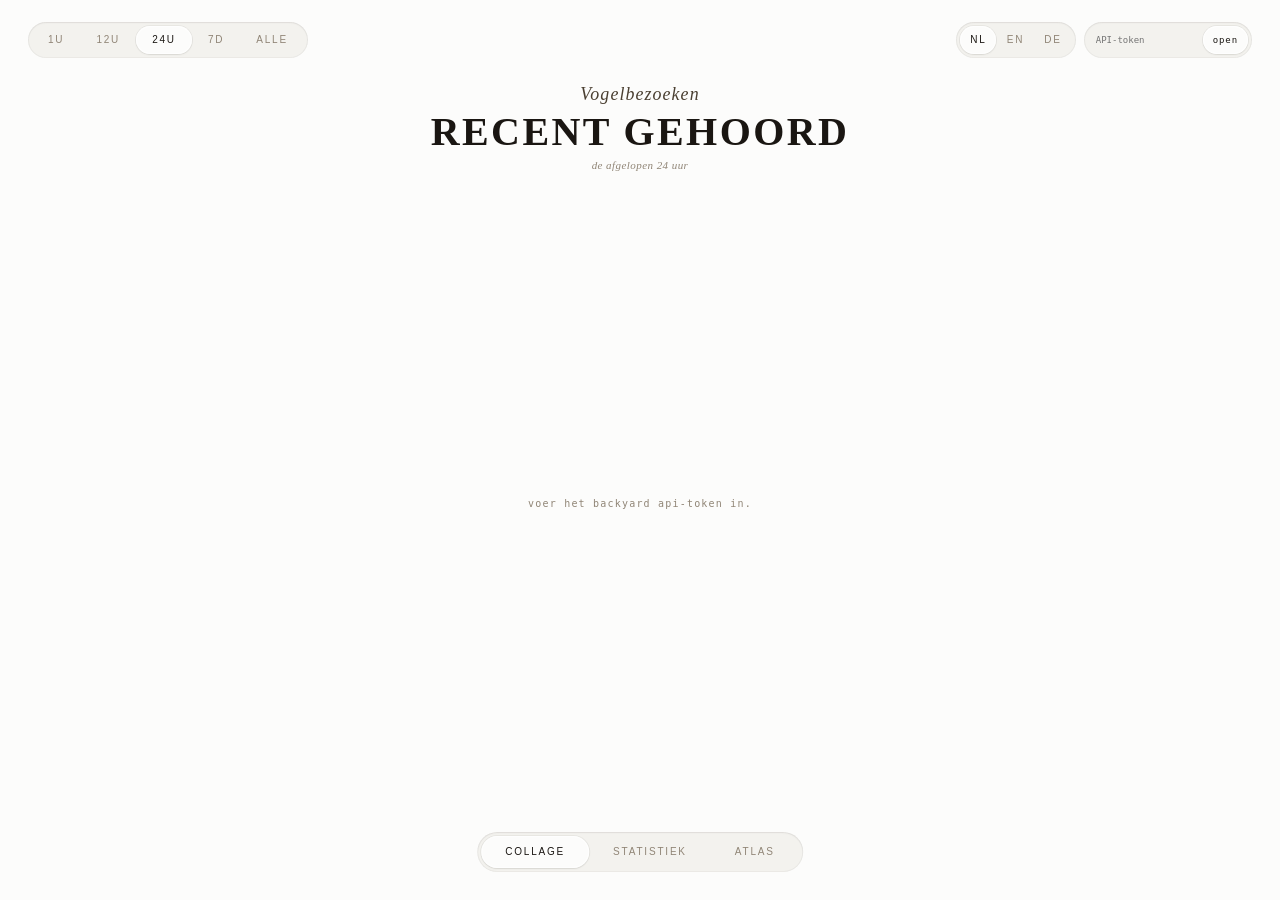
==== app/modules/avian_visitors/static/index.html @ 2c87a550 "Add full catalog search to AvianVisitors atlas" ====
<!doctype html>
<html lang="nl">
<head>
  <meta charset="utf-8"><meta name="viewport" content="width=device-width,initial-scale=1,viewport-fit=cover"><meta name="referrer" content="no-referrer">
  <title>Vogelbezoeken</title><link rel="stylesheet" href="./avian-visitors.css">
</head>
<body>
  <header class="top">
    <div class="window-pick" id="windowPick" role="tablist" aria-label="Periode"><i class="seg-pill" aria-hidden="true"></i><button data-hours="1" type="button">1U</button><button data-hours="12" type="button">12U</button><button data-hours="24" type="button" aria-current="true">24U</button><button data-hours="168" type="button">7D</button><button data-hours="1000000" type="button">ALLE</button></div>
    <div class="top-actions"><div class="locale-pick" id="localePick" role="tablist" aria-label="Taal"><i class="seg-pill" aria-hidden="true"></i><button data-locale="nl" type="button" aria-current="true">NL</button><button data-locale="en" type="button">EN</button><button data-locale="de" type="button">DE</button></div><form id="access" class="access" autocomplete="off"><label class="sr-only" for="token">Backyard API-token</label><input id="token" name="token" type="password" placeholder="API-token" required><button type="submit">open</button></form></div>
  </header>
  <main class="stage">
    <header class="static-head"><p class="pre">Vogelbezoeken</p><h1 id="viewTitle">Recent gehoord</h1><small id="viewSubtitle">de afgelopen 24 uur</small></header>
    <div id="message" class="message" role="status">Voer het Backyard API-token in.</div>
    <div class="views" id="views">
      <section class="view" id="v0" aria-label="Vogelcollage"><div id="collage" class="gcollage"></div></section>
      <section class="view" id="v1" aria-label="Statistieken"><div class="stats-grid"><section class="stats-chart"><div class="chart-pick" id="chartPick" role="tablist" aria-label="Statistiekweergave"><i class="seg-pill" aria-hidden="true"></i><button data-chart="timeline" type="button" aria-current="true">tijdlijn</button><button data-chart="hours" type="button">uren</button></div><div id="statsTimeline" class="stats-timeline"></div><div id="statsHeatmap" class="heatmap" hidden></div></section><aside class="stats-side"><section class="grp"><h3>Waarnemingen</h3><small>gekozen periode en totaal</small><dl id="periodStats"></dl></section><section class="grp"><h3>Meest gehoord</h3><small>soorten in deze periode</small><ol id="topSpecies"></ol></section><section class="grp"><h3>Nieuwste soorten</h3><small>toegevoegd aan de lifelist</small><ol id="newestSpecies"></ol></section></aside><section class="stats-rhythm"><div><h3>Dagritme</h3><small>waarnemingen per uur</small></div><div id="rhythm" class="rh-plot"></div></section></div></section>
      <section class="view" id="v2" aria-label="Vogelatlas"><div class="atlas-controls"><div class="atlas-search"><label class="sr-only" for="atlasSearch">Zoek in de volledige vogelatlas</label><input id="atlasSearch" type="search" placeholder="Zoek Nederlandse of wetenschappelijke naam" autocomplete="off" role="combobox" aria-autocomplete="list" aria-expanded="false" aria-controls="atlasSearchResults"><ul id="atlasSearchResults" role="listbox" hidden></ul></div><div class="atlas-sort" id="atlasSort" role="tablist" aria-label="Sorteer atlas"><i class="seg-pill" aria-hidden="true"></i><button data-sort="life" type="button" aria-current="true">lifelist</button><button data-sort="alpha" type="button">alfabetisch</button><button data-sort="count" type="button">meest gehoord</button></div><p id="atlasCount"></p></div><div id="atlasGrid" class="atlas-grid"></div></section>
    </div>
  </main>
  <nav class="slider" id="viewNav" aria-label="Weergave"><i class="seg-pill" aria-hidden="true"></i><button data-view="0" type="button" aria-current="true">collage</button><button data-view="1" type="button">statistiek</button><button data-view="2" type="button">atlas</button></nav>
  <div id="speciesDetail" class="postcard-modal is-idle" data-state="idle" aria-hidden="true" role="dialog" aria-modal="true" aria-labelledby="detailCommon">
    <button class="postcard-backdrop" type="button" data-detail-close aria-label="Sluit soortdetail"></button>
    <article class="postcard-sheet" role="document">
      <button class="postcard-close" type="button" data-detail-close aria-label="Sluiten">×</button>
      <span class="postcard-drawer-handle" aria-hidden="true"></span>
      <section class="postcard-visual" aria-label="Vogelillustratie">
        <div class="postcard-artwork" id="detailArtwork" data-art-state="loading"><img id="detailImage" alt=""><p id="detailImageFallback">Illustratie niet beschikbaar</p></div>
        <div class="postcard-pose-toggle" id="detailPoseToggle" role="tablist" aria-label="Vogelhouding">
          <button type="button" data-pose="perched" aria-label="Zittend"><svg viewBox="0 0 640 512" fill="currentColor" aria-hidden="true"><path d="M456 0c-48.6 0-88 39.4-88 88l0 29.2L12.5 390.6c-14 10.8-16.6 30.9-5.9 44.9s30.9 16.6 44.9 5.9L126.1 384l133.1 0 46.6 113.1c5 12.3 19.1 18.1 31.3 13.1s18.1-19.1 13.1-31.3L311.1 384l40.9 0c1.1 0 2.1 0 3.2 0l46.6 113.2c5 12.3 19.1 18.1 31.3 13.1s18.1-19.1 13.1-31.3l-42-102C484.9 354.1 544 280 544 192l0-64 0-8 80.5-20.1c8.6-2.1 13.8-10.8 11.6-19.4C629 52 603.4 32 574 32l-50.1 0C507.7 12.5 483.3 0 456 0zm0 64a24 24 0 1 1 0 48 24 24 0 1 1 0-48z"/></svg></button>
          <button type="button" data-pose="flight" aria-label="Vliegend"><svg viewBox="0 0 512 512" fill="currentColor" aria-hidden="true"><path d="M160.8 96.5c14 17 31 30.9 49.5 42.2c25.9 15.8 53.7 25.9 77.7 31.6l0-31.5C265.8 108.5 250 71.5 248.6 28c-.4-11.3-7.5-21.5-18.4-24.4c-7.6-2-15.8-.2-21 5.8c-13.3 15.4-32.7 44.6-48.4 87.2zM320 144l0 30.6s0 0 0 0l0 1.3s0 0 0 0l0 32.1c-60.8-5.1-185-43.8-219.3-157.2C97.4 40 87.9 32 76.6 32c-7.9 0-15.3 3.9-18.8 11C46.8 65.9 32 112.1 32 176c0 116.9 80.1 180.5 118.4 202.8L11.8 416.6C6.7 418 2.6 421.8 .9 426.8s-.8 10.6 2.3 14.8C21.7 466.2 77.3 512 160 512c3.6 0 7.2-1.2 10-3.5L245.6 448l74.4 0c88.4 0 160-71.6 160-160l0-160 29.9-44.9c1.3-2 2.1-4.4 2.1-6.8c0-6.8-5.5-12.3-12.3-12.3L400 64c-44.2 0-80 35.8-80 80zm80-16a16 16 0 1 1 0 32 16 16 0 1 1 0-32z"/></svg></button>
        </div>
      </section>
      <section class="postcard-content">
        <div id="detailLoading" class="postcard-loading" role="status" hidden><span aria-hidden="true"></span><p>Soortinformatie laden…</p></div>
        <div id="detailError" class="postcard-error" role="alert" hidden></div>
        <div id="detailBody" hidden>
          <header class="postcard-identity"><p class="postcard-kicker">Vogelbezoek</p><h2 id="detailCommon">—</h2><p id="detailScientific" class="postcard-scientific"></p><p id="detailTaxonomy" class="postcard-taxonomy"></p><div id="detailBadges" class="postcard-badges"></div></header>
          <section class="postcard-story" id="detailStory" tabindex="0" aria-roledescription="carousel" aria-label="Soortverhaal" hidden>
            <header><h3 id="detailStoryTitle"></h3><span id="detailStoryCounter"></span></header>
            <div class="postcard-story-viewport"><p id="detailStoryText" aria-live="polite"></p></div>
            <footer id="detailStoryNav"><div id="detailStoryDots" class="postcard-story-dots" aria-label="Kies tekst"></div><div class="postcard-story-arrows"><button type="button" data-story-step="-1" aria-label="Vorige tekst">‹</button><button type="button" data-story-step="1" aria-label="Volgende tekst">›</button></div></footer>
          </section>
          <section class="postcard-section postcard-garden"><h3>In mijn tuin</h3><dl id="detailObservations"></dl></section>
          <section class="postcard-audio" id="detailAudioSection" hidden><button id="detailAudio" type="button" aria-pressed="false"><span>▶</span> Beluister deze waarneming</button><p id="detailAudioMeta"></p></section>
          <nav class="postcard-links" id="detailLinks" aria-label="Externe bronnen"></nav>
        </div>
      </section>
    </article>
  </div>
  <script src="./avian-detail.js"></script>
  <script src="./avian-visitors.js"></script>
</body>
</html>
---- app/modules/avian_visitors/static/avian-visitors.css ----
/* Presentation ported from CPVB86/AvianVisitors; see ../PROVENANCE.md. */
@font-face{font-family:Hand;src:url("./fonts/Caveat.ttf") format("truetype");font-weight:400 700;font-display:swap}
:root{color-scheme:light;--paper:#fcfcfb;--paper-2:#f3f2ee;--paper-3:#e8e6df;--ink:#1a1612;--ink-2:#4a3f31;--ink-soft:#908576;--accent:#4a3f31;--hairline:rgba(26,22,18,.14);--pill:#fcfcfb;--recess:inset 0 1px 2px rgba(26,22,18,.06),inset 0 0 0 1px rgba(26,22,18,.04);--raised:inset 0 0 0 1px rgba(255,255,255,.8),0 0 0 1px rgba(26,22,18,.05),0 1px 2px rgba(26,22,18,.07);--edge-lg:inset 0 0 0 1px rgba(255,255,255,.6),0 0 0 1px rgba(26,22,18,.06),0 8px 28px rgba(26,22,18,.06);--ctl-h:36px}
*{box-sizing:border-box}html,body{margin:0;padding:0;height:100%;background:var(--paper);color:var(--ink)}body{font-family:ui-serif,"Iowan Old Style","Apple Garamond",Georgia,serif;-webkit-font-smoothing:antialiased;overflow:hidden}button,input{font:inherit;color:inherit}.sr-only{position:absolute;width:1px;height:1px;padding:0;margin:-1px;overflow:hidden;clip:rect(0,0,0,0);white-space:nowrap;border:0}
.stage{position:fixed;inset:0;overflow:hidden;display:flex;flex-direction:column}.static-head{flex:0 0 auto;padding:84px 32px 22px;text-align:center;position:relative;z-index:5;transform:translateZ(0);transition:padding 440ms cubic-bezier(.22,1,.36,1),background-color 300ms ease,box-shadow 300ms ease}.static-head .pre{margin:0 0 6px;font:italic 400 clamp(13px,1.4vw,18px)/1.22 ui-serif,"Iowan Old Style",Georgia,serif;color:var(--ink-2);letter-spacing:.06em;overflow:hidden;max-height:30px;transition:opacity 260ms ease,max-height 360ms cubic-bezier(.22,1,.36,1),margin 360ms cubic-bezier(.22,1,.36,1),transform 360ms cubic-bezier(.22,1,.36,1)}.static-head h1{margin:0;font:700 clamp(24px,3.2vw,40px)/1 ui-serif,"Iowan Old Style","Bookman Old Style",Georgia,serif;letter-spacing:.06em;text-transform:uppercase;transition:opacity 240ms cubic-bezier(.7,.05,.2,1),font-size 440ms cubic-bezier(.22,1,.36,1),letter-spacing 440ms cubic-bezier(.22,1,.36,1),transform 440ms cubic-bezier(.22,1,.36,1)}.static-head small{display:block;margin-top:7px;color:var(--ink-soft);font:italic 11px/1.2 ui-serif,Georgia,serif;letter-spacing:.04em}.static-head.swap-out h1{opacity:0}.stage.is-compact .static-head{padding:29px 172px 14px;z-index:22;background:color-mix(in srgb,var(--paper) 88%,transparent);box-shadow:0 1px 0 color-mix(in srgb,var(--ink) 9%,transparent);backdrop-filter:blur(15px) saturate(.9)}.stage.is-compact .static-head .pre,.stage.is-compact .static-head small{opacity:0;max-height:0;margin:0;transform:translateY(-8px)}.stage.is-compact .static-head h1{font-size:clamp(19px,1.85vw,25px);letter-spacing:.16em;transform:translateY(-10px)}
.views{flex:1 1 auto;min-height:0;position:relative;display:flex;transition:transform 480ms cubic-bezier(.7,.05,.2,1);will-change:transform}.view{flex:0 0 100%;height:100%;overflow:auto;padding:8px 56px 132px;position:relative;scrollbar-width:thin;scrollbar-color:transparent transparent;overscroll-behavior:contain}.view::-webkit-scrollbar{width:6px}.view::-webkit-scrollbar-thumb{background:transparent}#v0,#v1{overflow-x:hidden;overflow-y:auto;padding:8px 32px 88px}#v0{display:flex}#v1{display:flex;flex-direction:column}#v2{overflow-x:hidden;overflow-y:auto;scrollbar-gutter:stable;padding-left:clamp(18px,calc(12.6667vw - 70.6667px),56px);padding-right:clamp(18px,calc(12.6667vw - 70.6667px),56px)}
.top{position:fixed;top:22px;left:0;right:0;display:flex;justify-content:space-between;align-items:flex-start;padding:0 28px;z-index:30;pointer-events:none}.top>*{pointer-events:auto}.top-actions{display:flex;align-items:center;gap:8px}.window-pick,.locale-pick,.chart-pick,.atlas-sort,.slider{display:inline-flex;gap:0;padding:4px;background:var(--paper-2);border-radius:999px;box-shadow:var(--recess);position:relative;align-items:center}.window-pick,.locale-pick{min-height:var(--ctl-h)}.window-pick button,.locale-pick button,.chart-pick button,.atlas-sort button,.slider button{background:transparent;border:0;color:var(--ink-soft);font:10px/1 ui-monospace,"SF Mono",Menlo,monospace;letter-spacing:.18em;padding:9px 16px;border-radius:999px;cursor:pointer;text-transform:uppercase;transition:color 200ms ease;position:relative;z-index:1}.locale-pick button{padding-inline:10px}.window-pick button[aria-current=true],.locale-pick button[aria-current=true],.chart-pick button[aria-current=true],.atlas-sort button[aria-current=true],.slider button[aria-current=true]{color:var(--ink)}.seg-pill{position:absolute;top:4px;bottom:4px;left:0;background:var(--pill);border-radius:999px;box-shadow:var(--raised);transition:transform 320ms cubic-bezier(.7,.05,.2,1),width 320ms cubic-bezier(.7,.05,.2,1);pointer-events:none;z-index:0}.access{display:flex;align-items:center;gap:5px;min-height:var(--ctl-h);padding:4px;background:var(--paper-2);border-radius:999px;box-shadow:var(--recess)}.access input{width:110px;border:0;background:transparent;outline:0;padding:0 4px 0 8px;font:9px/1 ui-monospace,Menlo,monospace}.access button{height:28px;border:0;border-radius:999px;background:var(--paper);box-shadow:var(--raised);padding:0 10px;font:9px/1 ui-monospace,Menlo,monospace;letter-spacing:.1em;cursor:pointer}.access.connected input{display:none}.slider{position:fixed;bottom:28px;left:50%;transform:translateX(-50%);z-index:30;min-height:40px}.slider button{padding:11px 24px}.message{position:fixed;z-index:9;left:50%;top:56%;transform:translate(-50%,-50%);color:var(--ink-soft);font:10px/1.4 ui-monospace,Menlo,monospace;letter-spacing:.12em;text-align:center;text-transform:lowercase}.message[hidden]{display:none}
.gcollage{flex:1 1 auto;width:100%;max-width:1600px;margin:0 auto;position:relative;min-height:0;transform-origin:50% 48%;transition:opacity 180ms ease-out,transform 180ms cubic-bezier(.2,.8,.2,1)}.gtile{position:absolute;background:transparent;border:0;padding:0;margin:0;overflow:visible;transition:transform 130ms ease;pointer-events:auto;cursor:pointer}.gtile img{width:100%;height:100%;object-fit:contain;display:block;filter:drop-shadow(0 2px 6px rgba(26,22,18,.10));transition:filter 130ms ease}.gtile:hover,.gtile:focus-visible{transform:scale(1.04);z-index:3;outline:0}.gtile:hover img,.gtile:focus-visible img{filter:drop-shadow(0 3px 10px rgba(26,22,18,.26)) saturate(1.1)}.gtile-label{position:absolute;inset:-12%;width:124%;height:124%;overflow:visible;pointer-events:none}.gtile-label text{fill:var(--ink-soft);font-family:"Segoe Print","Bradley Hand",cursive;font-weight:600;paint-order:stroke;stroke:var(--paper);stroke-width:1.8px;stroke-linejoin:round}.missing-bird{position:absolute;display:grid;place-items:center;border:1px solid var(--hairline);border-radius:50%;color:var(--ink-soft);font:italic 11px/1.2 ui-serif,Georgia,serif;text-align:center;padding:12px}.collage-tip{position:absolute;left:50%;bottom:14px;transform:translateX(-50%);padding:6px 14px;background:var(--paper);border-radius:999px;box-shadow:0 6px 18px rgba(26,22,18,.12),inset 0 0 0 1px rgba(255,255,255,.6);font:italic 13px/1.3 ui-serif,Georgia,serif;opacity:0;pointer-events:none;transition:opacity 150ms ease;white-space:nowrap;z-index:4}.collage-tip[aria-hidden=false]{opacity:1}@keyframes gtile-in{from{opacity:0;transform:scale(.82)}to{opacity:1;transform:scale(1)}}.gtile.entering{animation:gtile-in 420ms cubic-bezier(.2,.7,.3,1) backwards}.empty-state{width:100%;align-self:center;padding:12vh 1rem;text-align:center;color:var(--ink-soft);font:10px/1.4 ui-monospace,Menlo,monospace;letter-spacing:.15em;text-transform:lowercase}
.stats-grid{position:relative;flex:1 1 auto;min-height:0;display:grid;grid-template-columns:1.15fr .85fr;gap:80px;max-width:1100px;margin:0 auto;width:100%;align-items:stretch}.stats-chart{position:relative;min-height:var(--chart-h,clamp(280px,46vh,430px))}.chart-pick{position:absolute;top:0;right:0;z-index:6}.chart-pick button,.atlas-sort button{padding:8px 13px;font-size:9px;text-transform:lowercase}.stats-timeline{position:relative;height:100%;padding:0 0 28px 32px}.timeline-column{position:absolute;top:0;bottom:28px;transform:translateX(-50%);border-left:1px solid var(--hairline)}.timeline-column b{position:absolute;left:50%;bottom:0;width:min(26px,72%);transform:translateX(-50%);background:var(--ink);transform-origin:bottom;animation:bar-in .65s cubic-bezier(.2,.8,.2,1) both}.timeline-column span{position:absolute;bottom:-20px;left:50%;transform:translateX(-50%);color:var(--ink-soft);font:7px/1 "SF Mono",Menlo,monospace;white-space:nowrap}.timeline-column em{position:absolute;left:50%;transform:translateX(-50%);font:8px/1 ui-monospace,Menlo,monospace;font-style:normal}.stats-side{display:flex;flex-direction:column;justify-content:flex-start;align-self:stretch;max-height:100%;padding:46px 0 6px}.stats-side .grp+.grp{margin-top:22px}.stats-side h3,.stats-rhythm h3{font:700 10px ui-monospace,Menlo,monospace;letter-spacing:.18em;text-transform:uppercase;margin:0 0 1px;border-left:2px solid var(--accent);padding-left:10px}.stats-side small,.stats-rhythm small{display:block;font:9px ui-monospace,Menlo,monospace;color:var(--ink-soft);letter-spacing:.06em;margin:0 0 3px 12px}.stats-side dl{margin:0}.stats-side dl div{display:grid;grid-template-columns:1fr auto;gap:10px;padding:2px 0;box-shadow:inset 0 -1px 0 rgba(26,22,18,.05);font-size:12.5px}.stats-side dt{font-style:normal}.stats-side dd{margin:0;color:var(--ink-soft);font:11px ui-monospace,Menlo,monospace}.stats-side ol{list-style:none;padding:0;margin:0}.stats-side li{display:grid;grid-template-columns:1fr auto;gap:10px;padding:2px 0;box-shadow:inset 0 -1px 0 rgba(26,22,18,.05);font:12.5px/1.25 ui-serif,Georgia,serif}.stats-side li:before{display:none}.stats-side li em{display:none}.stats-side li b{font:11px ui-monospace,Menlo,monospace;color:var(--ink-soft)}.stats-rhythm{grid-column:1/-1;display:grid;grid-template-columns:180px 1fr;gap:22px;align-items:end;padding-top:14px}.rh-plot{display:flex;align-items:flex-end;gap:2px;height:76px;border-bottom:1px solid var(--hairline)}.rh-plot i{position:relative;flex:1;min-height:1px;background:var(--ink);transform-origin:bottom;animation:bar-in .55s ease both}.rh-plot i:nth-child(6n+1):after{content:attr(data-hour);position:absolute;top:100%;left:0;padding-top:5px;color:var(--ink-soft);font:7px Arial,sans-serif}@keyframes bar-in{from{transform:scaleY(0);opacity:0}to{transform:scaleY(1);opacity:1}}.heatmap{height:100%;padding:44px 0 0;overflow:auto}.heat-row{display:grid;grid-template-columns:minmax(110px,24%) repeat(24,minmax(12px,1fr));min-height:28px;border-bottom:1px solid var(--hairline)}.heat-row>span{overflow:hidden;padding:7px 8px 5px 0;text-overflow:ellipsis;white-space:nowrap;font-size:11px;font-weight:600}.heat-cell{display:grid;place-items:center;margin:1px;background:color-mix(in srgb,var(--ink) calc(var(--heat)*82%),transparent);color:transparent;font:8px Arial,sans-serif}.heat-hours{position:sticky;top:0;z-index:2;background:var(--paper);min-height:20px}.heat-hours .heat-cell{color:var(--ink-soft);background:none}
.atlas-controls{position:sticky;top:0;z-index:10;max-width:1280px;margin:0 auto 18px;display:flex;justify-content:flex-end;align-items:center;gap:14px;pointer-events:none}.atlas-controls>*{pointer-events:auto}.atlas-controls p{margin:0;color:var(--ink-soft);font:italic 11px ui-serif,Georgia,serif}.atlas-grid{display:grid;grid-template-columns:repeat(auto-fill,minmax(240px,1fr));gap:22px;max-width:1280px;margin:0 auto}.bird-card{position:relative;background:var(--paper);border-radius:10px;padding:16px 16px 12px;box-shadow:var(--edge-lg);display:flex;flex-direction:column;min-height:320px;cursor:pointer;transition:transform 280ms cubic-bezier(.7,.05,.2,1),box-shadow 280ms ease;opacity:1}.bird-card:hover{transform:translateY(-1px);box-shadow:0 6px 16px rgba(26,22,18,.12)}.bird-card .stat{position:absolute;top:14px;left:16px;font:9px/1.5 ui-monospace,Menlo,monospace;color:var(--ink-soft)}.bird-card .stat .n{color:var(--ink);font:700 13px/1 ui-serif,Georgia,serif;margin-right:4px}.bird-card .issue{position:absolute;top:14px;right:16px;color:var(--ink-soft);font:8px ui-monospace,Menlo,monospace;letter-spacing:.12em}.bird-card .img-wrap{flex:1 1 auto;min-height:0;display:flex;align-items:center;justify-content:center;margin:38px 0 10px;padding:4px}.bird-card .img-wrap img{max-width:100%;max-height:160px;display:block;filter:drop-shadow(0 2px 6px rgba(26,22,18,.10));opacity:0;transition:opacity .3s ease}.bird-card .img-wrap img.ready{opacity:1}.bird-card h3{margin:0;font:700 14.5px/1.15 ui-serif,"Iowan Old Style",Georgia,serif;letter-spacing:.01em}.bird-card .sci{font:italic 11px/1.2 ui-serif,Georgia,serif;color:var(--ink-2);margin:2px 0 0}.bird-card .pose{align-self:flex-start;margin-top:10px;border:0;border-radius:4px;background:var(--paper-2);box-shadow:var(--raised);padding:5px 9px;font:9px/1 ui-monospace,Menlo,monospace;letter-spacing:.1em}.no-art{color:var(--ink-soft);font:italic 11px ui-serif,Georgia,serif;text-align:center}@keyframes bird-card-in{from{opacity:0;transform:translateY(16px) scale(.96)}to{opacity:1;transform:none}}.bird-card.entering{animation:bird-card-in 480ms cubic-bezier(.2,.7,.3,1) backwards}
.stamp-card{--tilt:0deg;aspect-ratio:.74;position:relative;opacity:1;transform:rotate(var(--tilt));cursor:pointer}.stamp-card:nth-child(6n+1){--tilt:-1.2deg}.stamp-card:nth-child(6n+2){--tilt:.7deg}.stamp-card:nth-child(6n+4){--tilt:-.6deg}.stamp-card:nth-child(6n+5){--tilt:1.1deg}.stamp{--face:#d7dfd1;position:absolute;inset:0;padding:9%;background:var(--face);filter:drop-shadow(0 4px 3px rgba(52,43,32,.12));clip-path:polygon(0 2%,2% 2%,2% 0,5% 0,5% 2%,8% 2%,8% 0,11% 0,11% 2%,14% 2%,14% 0,17% 0,17% 2%,20% 2%,20% 0,23% 0,23% 2%,26% 2%,26% 0,29% 0,29% 2%,32% 2%,32% 0,35% 0,35% 2%,38% 2%,38% 0,41% 0,41% 2%,44% 2%,44% 0,47% 0,47% 2%,50% 2%,50% 0,53% 0,53% 2%,56% 2%,56% 0,59% 0,59% 2%,62% 2%,62% 0,65% 0,65% 2%,68% 2%,68% 0,71% 0,71% 2%,74% 2%,74% 0,77% 0,77% 2%,80% 2%,80% 0,83% 0,83% 2%,86% 2%,86% 0,89% 0,89% 2%,92% 2%,92% 0,95% 0,95% 2%,98% 2%,98% 0,100% 0,100% 100%,0 100%)}.stamp-inner{position:relative;width:100%;height:100%;overflow:hidden;border:1px solid rgba(28,26,23,.25);background:color-mix(in srgb,var(--face) 78%,#fff)}.stamp-issue{position:absolute;z-index:2;top:3.5%;left:6%;margin:0;font:800 7px/1 Arial,sans-serif;letter-spacing:.14em}.stamp-number{position:absolute;z-index:2;top:3%;right:5%;font:800 16px/1 Georgia,serif}.stamp-art{position:absolute;inset:12% 7% 24%;display:grid;place-items:center}.stamp-art img{width:100%;height:100%;object-fit:contain;opacity:0;transform:scale(.94);transition:opacity .35s ease,transform .55s ease}.stamp-art img.ready{opacity:1;transform:none}.stamp-caption{position:absolute;inset:auto 6% 4.5%;border-top:1px solid currentColor;padding-top:3%}.stamp-caption h2{margin:0;font-size:clamp(13px,1.25vw,18px);line-height:.95;letter-spacing:-.03em}.stamp-caption em{display:block;margin-top:4px;overflow:hidden;text-overflow:ellipsis;white-space:nowrap;font-size:9px}.stamp-caption span{position:absolute;right:0;bottom:0;font:800 10px/1 Arial,sans-serif}.issue-1 .stamp{--face:#d8c2aa}.issue-2 .stamp{--face:#aebfd0}.issue-3 .stamp{--face:#d8d1a4}.issue-4 .stamp{--face:#c0adbd}.issue-5 .stamp{--face:#c6d4d0}.issue-2 .stamp-art{inset:9% 2% 22%;filter:grayscale(1) contrast(1.1);mix-blend-mode:multiply}.issue-3 .stamp-inner{border-radius:48% 48% 0 0}.issue-4 .stamp-caption{writing-mode:vertical-rl;inset:12% auto 5% 4%;border-top:0;border-right:1px solid;padding:0 3% 0 0}.issue-4 .stamp-art{inset:9% 4% 8% 22%}.issue-5 .stamp-inner:after{content:"";position:absolute;inset:0;background:repeating-linear-gradient(135deg,transparent 0 8px,rgba(255,255,255,.13) 8px 9px);pointer-events:none}@keyframes stamp-in{from{opacity:0;transform:translateY(16px) scale(.96) rotate(var(--tilt))}to{opacity:1;transform:rotate(var(--tilt))}}.stamp-card.entering{animation:stamp-in 480ms cubic-bezier(.2,.7,.3,1) backwards}
@media(max-width:900px){.stats-grid{grid-template-columns:1fr;gap:40px}.stats-chart{height:clamp(260px,44vh,420px)}.stats-side{padding-top:6px}.stats-rhythm{grid-column:auto}.atlas-grid{grid-template-columns:repeat(auto-fill,minmax(200px,1fr))}}
@media(max-width:700px){:root{--ctl-h:27px}.top{top:12px;padding:0 12px}.top-actions{gap:4px}.window-pick,.locale-pick{padding:3px}.window-pick button{font-size:8.5px;padding:6px 10px;letter-spacing:.12em}.locale-pick button{font-size:8px;padding:6px 7px;letter-spacing:.08em}.access{display:none}.static-head{padding:96px 18px 22px}.static-head .pre{font-size:13px}.stage.is-compact .static-head{padding:47px 18px 14px}.stage.is-compact .static-head h1{font-size:15px;letter-spacing:.11em;transform:none}.view{padding:8px 18px 132px}#v0,#v1{padding:8px 16px 88px}.slider{bottom:14px;padding:3px}.slider button{font-size:8.5px;padding:8px 12px;letter-spacing:.11em}.stats-timeline{overflow-x:auto;overflow-y:hidden}.stats-side{max-height:none}.stats-rhythm{grid-template-columns:1fr}.atlas-grid{grid-template-columns:repeat(2,minmax(0,1fr));gap:12px}.bird-card{min-height:0;padding:12px 12px 14px;border-radius:9px}.bird-card .stat{top:10px;left:11px;font-size:8px}.bird-card .issue{top:10px;right:11px;font-size:7px}.bird-card .img-wrap{margin:30px 0 8px}.bird-card .img-wrap img{max-height:96px}.bird-card h3{font-size:12.5px}.bird-card .sci{font-size:9.5px}}
@media(max-width:420px){.window-pick button{font-size:8px;padding:5px 7px;letter-spacing:.08em}.locale-pick{display:none}}
@media(prefers-reduced-motion:reduce){.views,.seg-pill,.gtile,.bird-card{transition:none}.gtile.entering,.bird-card.entering,.timeline-column b,.rh-plot i{animation:none}}

/* Original AvianVisitors postcard composition, fed exclusively by Backyard's species API. */
.missing-bird{background:transparent;cursor:pointer}
.postcard-modal{position:fixed;inset:0;z-index:80;display:grid;place-items:center;padding:clamp(16px,4vw,48px);visibility:hidden;pointer-events:none}.postcard-modal[aria-hidden="false"]{visibility:visible;pointer-events:auto}.postcard-backdrop{position:absolute;inset:0;border:0;background:rgba(29,25,20,.38);opacity:0;backdrop-filter:blur(9px) saturate(.75);transition:opacity .28s ease}.postcard-modal.is-open .postcard-backdrop{opacity:1}.postcard-sheet{--card:#f5f1e7;position:relative;width:min(1060px,100%);max-height:min(760px,calc(100dvh - 48px));display:grid;grid-template-columns:minmax(300px,.9fr) minmax(380px,1.1fr);overflow:hidden;background:var(--card);border:1px solid rgba(78,65,47,.18);border-radius:3px 14px 4px 12px;box-shadow:0 28px 80px rgba(26,22,18,.28),inset 0 0 0 1px rgba(255,255,255,.5);opacity:0;transform:translateY(22px) rotate(-.25deg);transition:opacity .3s ease,transform .42s cubic-bezier(.22,1,.36,1)}.postcard-sheet:before{content:"";position:absolute;inset:0;pointer-events:none;opacity:.25;background:repeating-linear-gradient(0deg,transparent 0 4px,rgba(88,71,49,.025) 4px 5px)}.postcard-modal.is-open .postcard-sheet{opacity:1;transform:none}.postcard-close{position:absolute;z-index:4;right:12px;top:12px;width:34px;height:34px;border:0;border-radius:50%;background:rgba(252,252,251,.78);box-shadow:var(--raised);font:24px/1 Georgia,serif;cursor:pointer}.postcard-drawer-handle{display:none}.postcard-visual{position:relative;min-height:510px;padding:52px 32px 74px;display:grid;place-items:center;background:#e6e0d3;border-right:1px solid rgba(78,65,47,.12)}.postcard-artwork{width:100%;height:100%;min-height:330px;display:grid;place-items:center}.postcard-artwork img{grid-area:1/1;max-width:100%;max-height:430px;object-fit:contain;opacity:0;filter:drop-shadow(0 9px 9px rgba(52,43,32,.15));transition:opacity .3s ease,transform .4s ease}.postcard-artwork img.ready{opacity:1}.postcard-artwork p{grid-area:1/1;max-width:180px;text-align:center;color:var(--ink-soft);font:italic 14px/1.4 Georgia,serif}.postcard-artwork[data-art-state="ready"] p,.postcard-artwork[data-art-state="loading"] p{display:none}.postcard-pose-toggle{position:absolute;left:50%;bottom:24px;transform:translateX(-50%);display:flex;padding:4px;border-radius:999px;background:rgba(252,252,251,.55);box-shadow:var(--recess)}.postcard-pose-toggle[hidden]{display:none}.postcard-pose-toggle button{border:0;border-radius:999px;background:transparent;padding:8px 15px;color:var(--ink-soft);font:9px/1 ui-monospace,Menlo,monospace;letter-spacing:.1em;text-transform:uppercase;cursor:pointer}.postcard-pose-toggle button[aria-current="true"]{color:var(--ink);background:var(--paper);box-shadow:var(--raised)}.postcard-content{position:relative;min-width:0;overflow-y:auto;padding:clamp(30px,4vw,54px);scrollbar-width:thin}.postcard-content>div:not([hidden]){display:flex;flex-direction:column;gap:25px}.postcard-loading{min-height:420px;display:grid;place-items:center;color:var(--ink-soft);font:10px/1.4 ui-monospace,Menlo,monospace;letter-spacing:.12em}.postcard-identity{padding-right:28px}.postcard-kicker,.postcard-scientific,.postcard-taxonomy{margin:0}.postcard-kicker{font:9px/1 ui-monospace,Menlo,monospace;letter-spacing:.2em;text-transform:uppercase;color:var(--ink-soft)}.postcard-identity h2{margin:7px 0 2px;font:700 clamp(31px,4vw,52px)/.96 ui-serif,"Iowan Old Style",Georgia,serif;letter-spacing:-.035em}.postcard-scientific{font:italic 15px/1.3 Georgia,serif;color:var(--ink-2)}.postcard-taxonomy{margin-top:8px;font:11px/1.4 ui-monospace,Menlo,monospace;color:var(--ink-soft)}.postcard-badges{display:flex;flex-wrap:wrap;gap:6px;margin-top:13px}.postcard-badges span{padding:6px 9px;border:1px solid rgba(78,65,47,.15);border-radius:999px;font:9px/1 ui-monospace,Menlo,monospace;text-transform:capitalize;background:rgba(255,255,255,.3)}.postcard-section{border-top:1px solid rgba(78,65,47,.17);padding-top:17px}.postcard-section h3,.postcard-fact h3{margin:0 0 9px;font:800 9px/1 ui-monospace,Menlo,monospace;letter-spacing:.17em;text-transform:uppercase}.postcard-section>p,.postcard-fact p{margin:0;font:16px/1.55 ui-serif,Georgia,serif}.postcard-fact{padding:17px 19px;background:#ddd4bf;border-radius:2px 9px 3px 8px}.postcard-garden dl{margin:0;display:grid;grid-template-columns:repeat(2,minmax(0,1fr));gap:0 24px}.postcard-garden dl div{padding:8px 0;border-bottom:1px solid rgba(78,65,47,.1)}.postcard-garden dt{font:8px/1.3 ui-monospace,Menlo,monospace;text-transform:uppercase;letter-spacing:.09em;color:var(--ink-soft)}.postcard-garden dd{margin:3px 0 0;font:600 13px/1.25 ui-serif,Georgia,serif}.postcard-audio{display:flex;align-items:center;gap:13px;flex-wrap:wrap}.postcard-audio button{border:0;border-radius:999px;background:var(--ink);color:var(--paper);padding:11px 16px;cursor:pointer;font:10px/1 ui-monospace,Menlo,monospace;letter-spacing:.04em}.postcard-audio p{margin:0;color:var(--ink-soft);font:9px/1.4 ui-monospace,Menlo,monospace}.postcard-links{display:flex;flex-wrap:wrap;gap:9px;padding-top:3px}.postcard-links[hidden]{display:none}.postcard-links a{color:var(--ink-2);padding-bottom:2px;border-bottom:1px solid currentColor;text-decoration:none;font:10px/1.3 ui-monospace,Menlo,monospace}.postcard-links a:after{content:" ↗"}.postcard-close:focus-visible,.postcard-pose-toggle button:focus-visible,.postcard-audio button:focus-visible,.postcard-links a:focus-visible{outline:2px solid var(--ink);outline-offset:3px}
@media(max-width:720px){.postcard-modal{align-items:end;padding:10px 8px 0}.postcard-sheet{width:100%;max-height:calc(100dvh - 10px);grid-template-columns:1fr;grid-template-rows:minmax(220px,34dvh) auto;border-radius:14px 14px 0 0;transform:translateY(45px)}.postcard-drawer-handle{display:block;position:absolute;z-index:5;top:8px;left:50%;width:42px;height:4px;transform:translateX(-50%);border-radius:9px;background:rgba(74,63,49,.35)}.postcard-visual{min-height:0;padding:28px 24px 45px;border-right:0;border-bottom:1px solid rgba(78,65,47,.12)}.postcard-artwork{min-height:0}.postcard-artwork img{max-height:27dvh}.postcard-pose-toggle{bottom:10px}.postcard-content{overflow:visible;padding:27px 20px 46px}.postcard-sheet{overflow-y:auto}.postcard-content>div:not([hidden]){gap:21px}.postcard-identity h2{font-size:clamp(30px,10vw,42px)}.postcard-garden dl{grid-template-columns:1fr}.postcard-close{top:16px;right:13px}.postcard-loading{min-height:200px}}
@media(prefers-reduced-motion:reduce){.postcard-backdrop,.postcard-sheet,.postcard-artwork img{transition:none}}

/* Explicit detail states: author styles must never override the hidden contract. */
.postcard-modal [hidden]{display:none!important}
.postcard-loading,.postcard-error{min-height:96px;align-self:start;padding:22px 0;color:var(--ink-soft);font:10px/1.4 ui-monospace,Menlo,monospace;letter-spacing:.1em}
.postcard-loading:not([hidden]){display:flex;align-items:center;justify-content:flex-start;gap:12px}
.postcard-loading p{margin:0}.postcard-loading span{width:17px;height:17px;flex:0 0 17px;border:1px solid var(--hairline);border-top-color:var(--ink);border-radius:50%;animation:postcard-spin .8s linear infinite}
.postcard-error:not([hidden]){display:block;color:var(--ink-2)}
.postcard-modal.is-loading .postcard-visual,.postcard-modal.is-error .postcard-visual{display:none}
.postcard-modal.is-loading .postcard-sheet,.postcard-modal.is-error .postcard-sheet{width:min(460px,100%);grid-template-columns:minmax(0,1fr);grid-template-rows:auto}
@keyframes postcard-spin{to{transform:rotate(360deg)}}

/* Keep artwork and pose controls in normal grid flow for stable pose changes. */
.postcard-visual{position:relative;padding:52px 32px 24px;grid-template-rows:minmax(330px,1fr) auto;gap:18px}
.postcard-artwork img{width:100%;height:100%;object-fit:contain}
.postcard-pose-toggle{position:static;left:auto;bottom:auto;transform:none;justify-self:start}
.postcard-pose-toggle button{width:30px;height:26px;padding:0;display:inline-flex;align-items:center;justify-content:center}
.postcard-pose-toggle button svg{width:13px;height:13px;display:block;opacity:1;transition:opacity 200ms ease}
.postcard-pose-toggle button:hover svg,.postcard-pose-toggle button:focus-visible svg,.postcard-pose-toggle button[aria-current="true"] svg{opacity:.72}
.postcard-identity h2{overflow-wrap:anywhere}
@media(max-width:720px){.postcard-visual{padding:28px 24px 10px;grid-template-rows:minmax(0,1fr) auto;gap:8px}.postcard-artwork img{max-height:25dvh}.postcard-loading,.postcard-error{min-height:72px}}

/* Natural-history typography and story slider. The surrounding postcard keeps
   its original, roomier identity, statistics, audio and link presentation. */
:root{--avian-display:ui-serif,"Iowan Old Style","Palatino Linotype","Book Antiqua",Georgia,serif;--avian-ui:Inter,"Segoe UI",Helvetica,Arial,sans-serif;--avian-mono:ui-monospace,"SF Mono",Menlo,Consolas,monospace}
.gtile-label text{fill:var(--ink-2);font-family:Hand,cursive;font-style:normal;font-weight:600;letter-spacing:0;stroke:rgba(252,252,251,.82);stroke-width:.72px;stroke-linejoin:round;filter:drop-shadow(0 1px .45px rgba(26,22,18,.25))}
.missing-bird{font-family:var(--avian-display);font-style:italic}
.postcard-content{padding:30px clamp(32px,3vw,44px)}
.postcard-content>div:not([hidden]){gap:16px}
.postcard-story{height:145px;min-height:145px;padding:16px 18px 11px;border-radius:2px 9px 3px 8px;outline:none;display:grid;grid-template-rows:auto minmax(0,1fr) auto;gap:8px;overflow:hidden}.postcard-story>header,.postcard-story>footer{display:flex;align-items:center;justify-content:space-between;gap:12px}.postcard-story h3{margin:0;font:800 9px/1 ui-monospace,Menlo,monospace;letter-spacing:.17em;text-transform:uppercase}.postcard-story>header span{color:var(--ink-soft);font:8px/1 var(--avian-mono)}.postcard-story-viewport{min-height:0;overflow:auto;scrollbar-width:none}.postcard-story-viewport::-webkit-scrollbar{display:none}.postcard-story-viewport p{margin:0;font:15.5px/1.48 ui-serif,Georgia,serif;transition:opacity .18s ease}.postcard-story footer[hidden]{display:none!important}.postcard-story-dots,.postcard-story-arrows{display:flex;align-items:center;gap:6px}.postcard-story-dots button{width:6px;height:6px;padding:0;border:0;border-radius:50%;background:var(--ink-soft);opacity:.32;cursor:pointer}.postcard-story-dots button[aria-current="true"]{opacity:1}.postcard-story-arrows button{width:25px;height:21px;padding:0;border:0;border-radius:999px;background:rgba(255,255,255,.42);box-shadow:var(--raised);font:16px/1 ui-serif,Georgia,serif;cursor:pointer}.postcard-story:focus-visible{outline:1px solid var(--ink-soft);outline-offset:2px}
.stamp-caption h2,.static-head h1{font-family:var(--avian-display)}.window-pick button,.locale-pick button,.chart-pick button,.atlas-sort button,.slider button,.stats-side h3,.stats-rhythm h3{font-family:var(--avian-ui)}
@media(max-width:720px){.postcard-sheet{grid-template-columns:1fr;grid-template-rows:minmax(220px,34dvh) auto}.postcard-content{padding:27px 20px 46px}.postcard-content>div:not([hidden]){gap:18px}.postcard-story{height:150px;min-height:150px;padding:14px 16px 10px}}
@media(max-width:400px){.postcard-story{height:158px;min-height:158px}}
.postcard-story-viewport p.is-entering{animation:postcard-story-in .24s ease both}@keyframes postcard-story-in{from{opacity:0;transform:translateX(5px)}to{opacity:1;transform:none}}

/* Preserve the taller desktop canvas while restoring the pre-d264e37 header. */
@media(min-width:901px){.stage.is-collage .static-head{position:absolute;top:0;left:0;right:0;padding:84px 32px 22px;background:transparent;box-shadow:none;backdrop-filter:none;pointer-events:none}.stage.is-collage .static-head .pre{opacity:1;max-height:30px;margin:0 0 6px;transform:none}.stage.is-collage .static-head small{opacity:1;max-height:30px;margin-top:7px;transform:none}.stage.is-collage .static-head h1{font-size:clamp(24px,3.2vw,40px);letter-spacing:.06em;transform:none}.stage.is-collage .views{height:100%;flex-basis:100%}.stage.is-collage #v0{padding:154px 32px 0}}
@media(min-width:701px) and (max-width:900px){.stage.is-collage .static-head{padding-bottom:10px}.stage.is-collage #v0{padding-bottom:72px}}

/* Full-catalog search and the original AvianVisitors empty-nest fallback. */
.atlas-controls{align-items:center}.atlas-search{position:relative;margin-right:auto;width:min(390px,42vw);pointer-events:auto}.atlas-search input{width:100%;height:38px;border:0;border-radius:999px;padding:0 18px;background:var(--paper-2);box-shadow:var(--recess);outline:0;font:12px/1 var(--avian-ui);color:var(--ink)}.atlas-search input:focus{box-shadow:var(--raised),0 0 0 1px var(--ink-soft)}.atlas-search ul{position:absolute;top:calc(100% + 7px);left:0;right:0;z-index:12;list-style:none;margin:0;padding:6px;background:var(--paper);border-radius:10px;box-shadow:var(--edge-lg);max-height:min(420px,60vh);overflow:auto}.atlas-search ul[hidden]{display:none}.atlas-search li{margin:0;padding:0}.atlas-search li button{width:100%;display:flex;align-items:center;justify-content:space-between;gap:14px;border:0;border-radius:7px;padding:9px 11px;background:transparent;text-align:left;cursor:pointer}.atlas-search li button:hover,.atlas-search li button[aria-selected="true"]{background:var(--paper-2)}.atlas-search li span{min-width:0}.atlas-search li strong,.atlas-search li em{display:block;overflow:hidden;text-overflow:ellipsis;white-space:nowrap}.atlas-search li strong{font:600 13px/1.2 var(--avian-display)}.atlas-search li em{margin-top:2px;color:var(--ink-soft);font:italic 10px/1.2 var(--avian-display)}.atlas-search li small{flex:none;color:var(--ink-soft);font:8px/1 var(--avian-mono)}
.bird-card .img-wrap img.nest-fallback{max-width:82%;max-height:138px;opacity:.72}.postcard-artwork[data-art-state="nest"] p{display:none}.postcard-artwork img.nest-fallback{max-width:82%;max-height:330px;opacity:.72}
@media(max-width:700px){.atlas-controls{align-items:stretch;flex-wrap:wrap}.atlas-search{order:-1;width:100%}.atlas-search li small{display:none}}
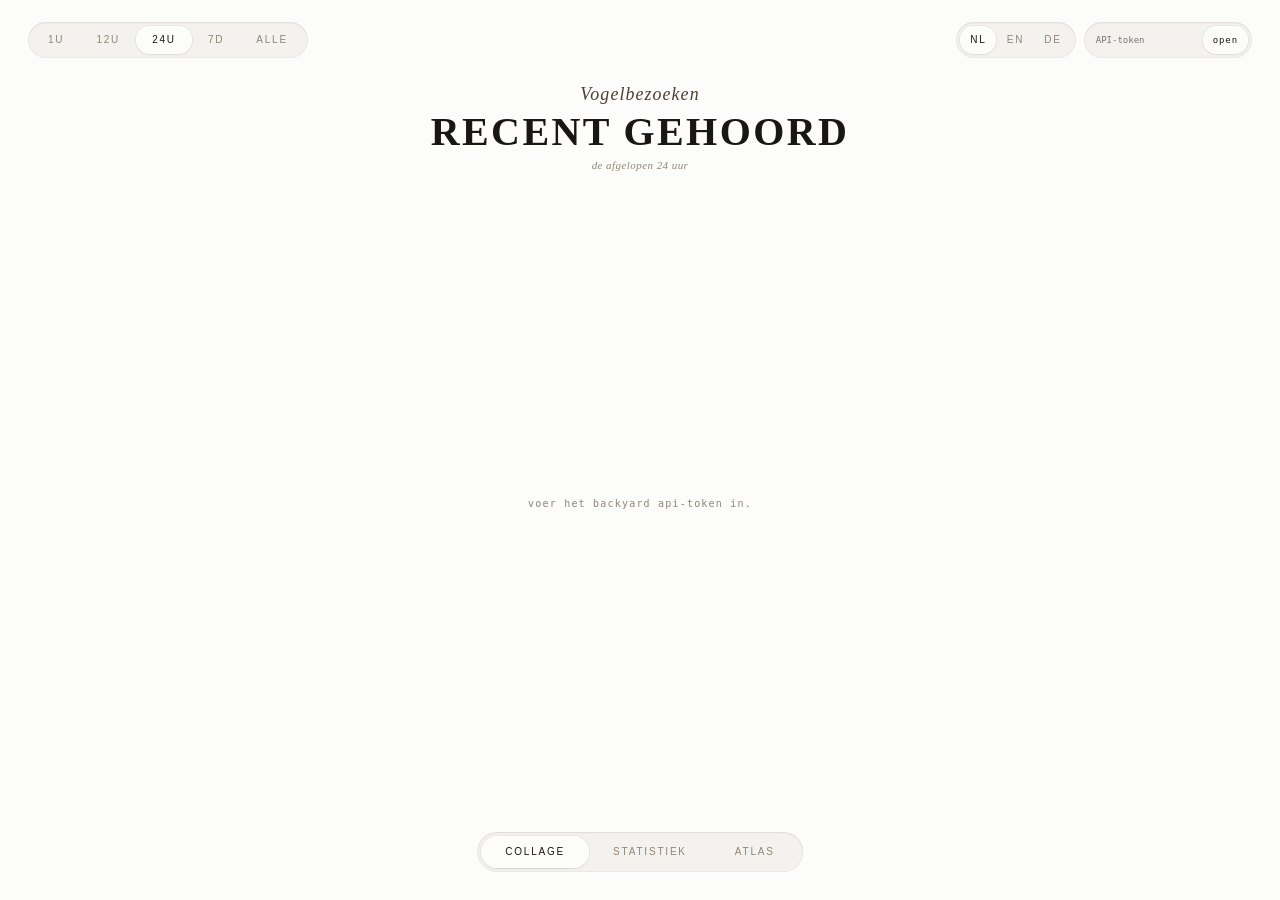
==== commit 0dc172de: "Fix AvianVisitors atlas search feedback" ====
--- a/app/modules/avian_visitors/static/index.html
+++ b/app/modules/avian_visitors/static/index.html
@@ -2,7 +2,7 @@
 <html lang="nl">
 <head>
   <meta charset="utf-8"><meta name="viewport" content="width=device-width,initial-scale=1,viewport-fit=cover"><meta name="referrer" content="no-referrer">
-  <title>Vogelbezoeken</title><link rel="stylesheet" href="./avian-visitors.css">
+  <title>Vogelbezoeken</title><link rel="stylesheet" href="./avian-visitors.css?v=atlas-search-1">
 </head>
 <body>
   <header class="top">
@@ -48,7 +48,7 @@
       </section>
     </article>
   </div>
-  <script src="./avian-detail.js"></script>
-  <script src="./avian-visitors.js"></script>
+  <script src="./avian-detail.js?v=atlas-search-1"></script>
+  <script src="./avian-visitors.js?v=atlas-search-1"></script>
 </body>
 </html>
--- a/app/modules/avian_visitors/static/avian-visitors.css
+++ b/app/modules/avian_visitors/static/avian-visitors.css
@@ -60,4 +60,5 @@
 /* Full-catalog search and the original AvianVisitors empty-nest fallback. */
 .atlas-controls{align-items:center}.atlas-search{position:relative;margin-right:auto;width:min(390px,42vw);pointer-events:auto}.atlas-search input{width:100%;height:38px;border:0;border-radius:999px;padding:0 18px;background:var(--paper-2);box-shadow:var(--recess);outline:0;font:12px/1 var(--avian-ui);color:var(--ink)}.atlas-search input:focus{box-shadow:var(--raised),0 0 0 1px var(--ink-soft)}.atlas-search ul{position:absolute;top:calc(100% + 7px);left:0;right:0;z-index:12;list-style:none;margin:0;padding:6px;background:var(--paper);border-radius:10px;box-shadow:var(--edge-lg);max-height:min(420px,60vh);overflow:auto}.atlas-search ul[hidden]{display:none}.atlas-search li{margin:0;padding:0}.atlas-search li button{width:100%;display:flex;align-items:center;justify-content:space-between;gap:14px;border:0;border-radius:7px;padding:9px 11px;background:transparent;text-align:left;cursor:pointer}.atlas-search li button:hover,.atlas-search li button[aria-selected="true"]{background:var(--paper-2)}.atlas-search li span{min-width:0}.atlas-search li strong,.atlas-search li em{display:block;overflow:hidden;text-overflow:ellipsis;white-space:nowrap}.atlas-search li strong{font:600 13px/1.2 var(--avian-display)}.atlas-search li em{margin-top:2px;color:var(--ink-soft);font:italic 10px/1.2 var(--avian-display)}.atlas-search li small{flex:none;color:var(--ink-soft);font:8px/1 var(--avian-mono)}
 .bird-card .img-wrap img.nest-fallback{max-width:82%;max-height:138px;opacity:.72}.postcard-artwork[data-art-state="nest"] p{display:none}.postcard-artwork img.nest-fallback{max-width:82%;max-height:330px;opacity:.72}
+.atlas-search .atlas-search-notice{padding:11px;color:var(--ink-soft);font:11px/1.3 var(--avian-ui)}
 @media(max-width:700px){.atlas-controls{align-items:stretch;flex-wrap:wrap}.atlas-search{order:-1;width:100%}.atlas-search li small{display:none}}
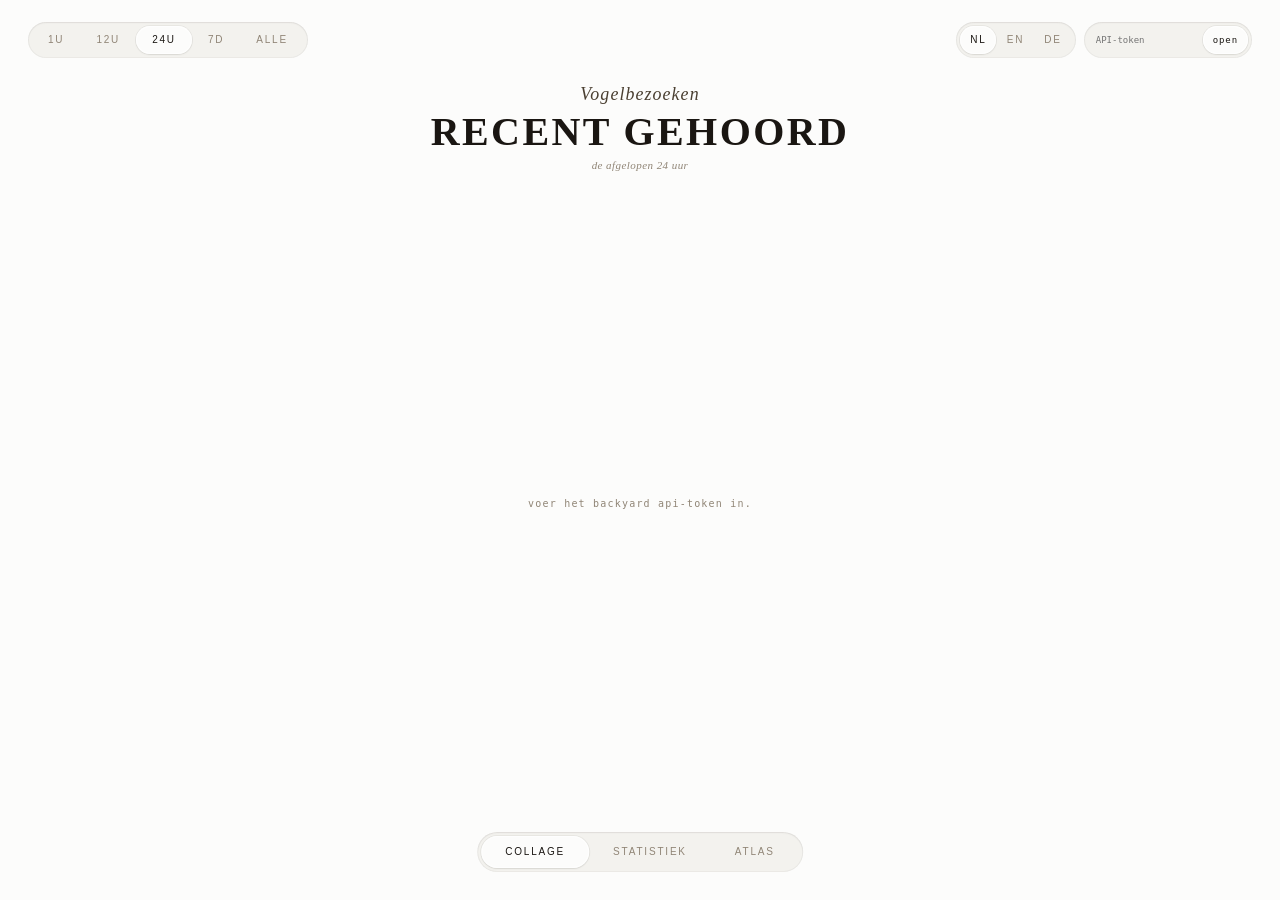
==== commit bbba5c4b: "Bust cached AvianVisitors search assets" ====
--- a/app/modules/avian_visitors/static/index.html
+++ b/app/modules/avian_visitors/static/index.html
@@ -2,7 +2,7 @@
 <html lang="nl">
 <head>
   <meta charset="utf-8"><meta name="viewport" content="width=device-width,initial-scale=1,viewport-fit=cover"><meta name="referrer" content="no-referrer">
-  <title>Vogelbezoeken</title><link rel="stylesheet" href="./avian-visitors.css?v=atlas-search-1">
+  <title>Vogelbezoeken</title><link rel="stylesheet" href="./avian-visitors.css?v=atlas-search-2">
 </head>
 <body>
   <header class="top">
@@ -48,7 +48,7 @@
       </section>
     </article>
   </div>
-  <script src="./avian-detail.js?v=atlas-search-1"></script>
-  <script src="./avian-visitors.js?v=atlas-search-1"></script>
+  <script src="./avian-detail.js?v=atlas-search-2"></script>
+  <script src="./avian-visitors.js?v=atlas-search-2"></script>
 </body>
 </html>
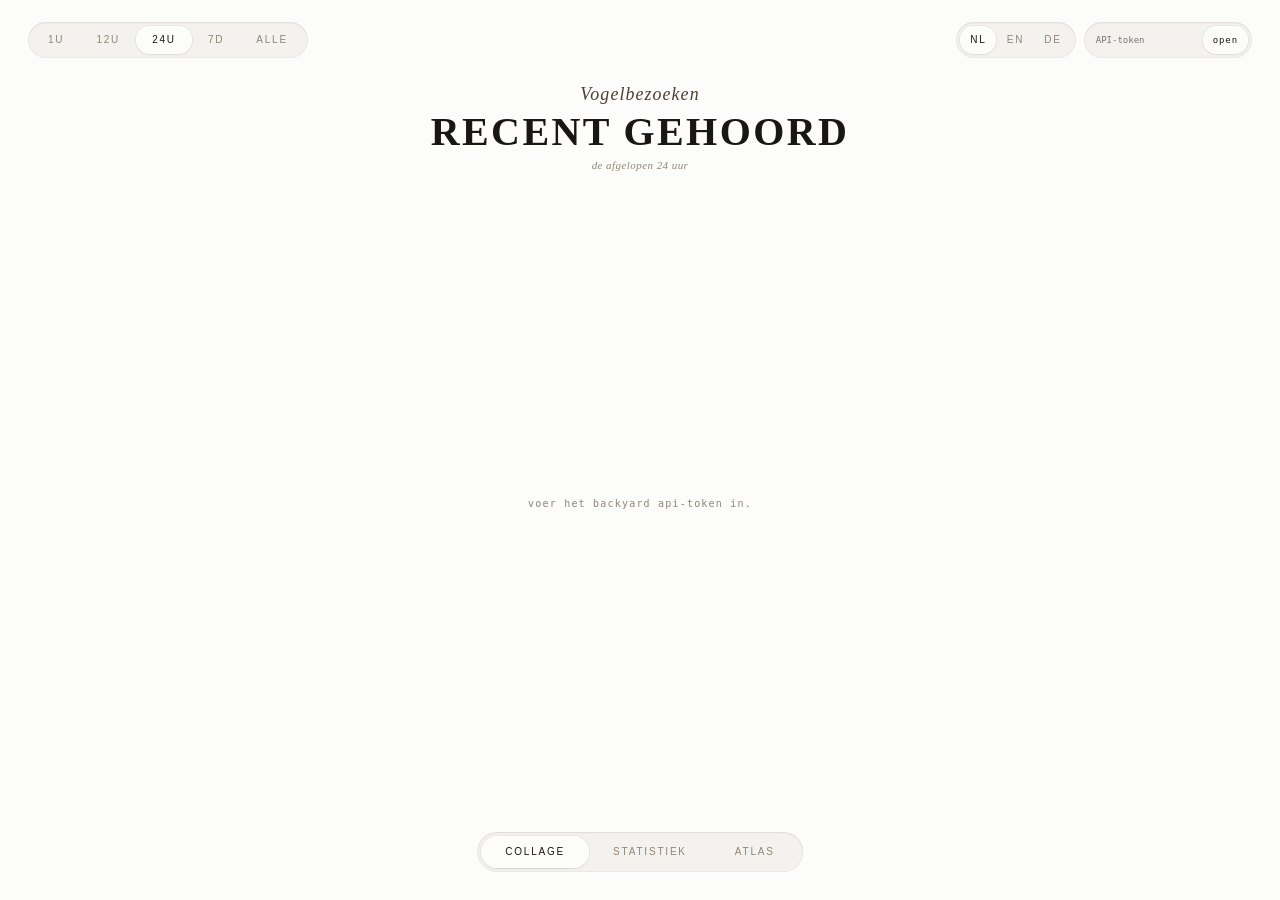
==== commit 21bf5b47: "Keep AvianVisitors search feedback visible" ====
--- a/app/modules/avian_visitors/static/index.html
+++ b/app/modules/avian_visitors/static/index.html
@@ -2,7 +2,7 @@
 <html lang="nl">
 <head>
   <meta charset="utf-8"><meta name="viewport" content="width=device-width,initial-scale=1,viewport-fit=cover"><meta name="referrer" content="no-referrer">
-  <title>Vogelbezoeken</title><link rel="stylesheet" href="./avian-visitors.css?v=atlas-search-2">
+  <title>Vogelbezoeken</title><link rel="stylesheet" href="./avian-visitors.css?v=atlas-search-3">
 </head>
 <body>
   <header class="top">
@@ -48,7 +48,7 @@
       </section>
     </article>
   </div>
-  <script src="./avian-detail.js?v=atlas-search-2"></script>
-  <script src="./avian-visitors.js?v=atlas-search-2"></script>
+  <script src="./avian-detail.js?v=atlas-search-3"></script>
+  <script src="./avian-visitors.js?v=atlas-search-3"></script>
 </body>
 </html>
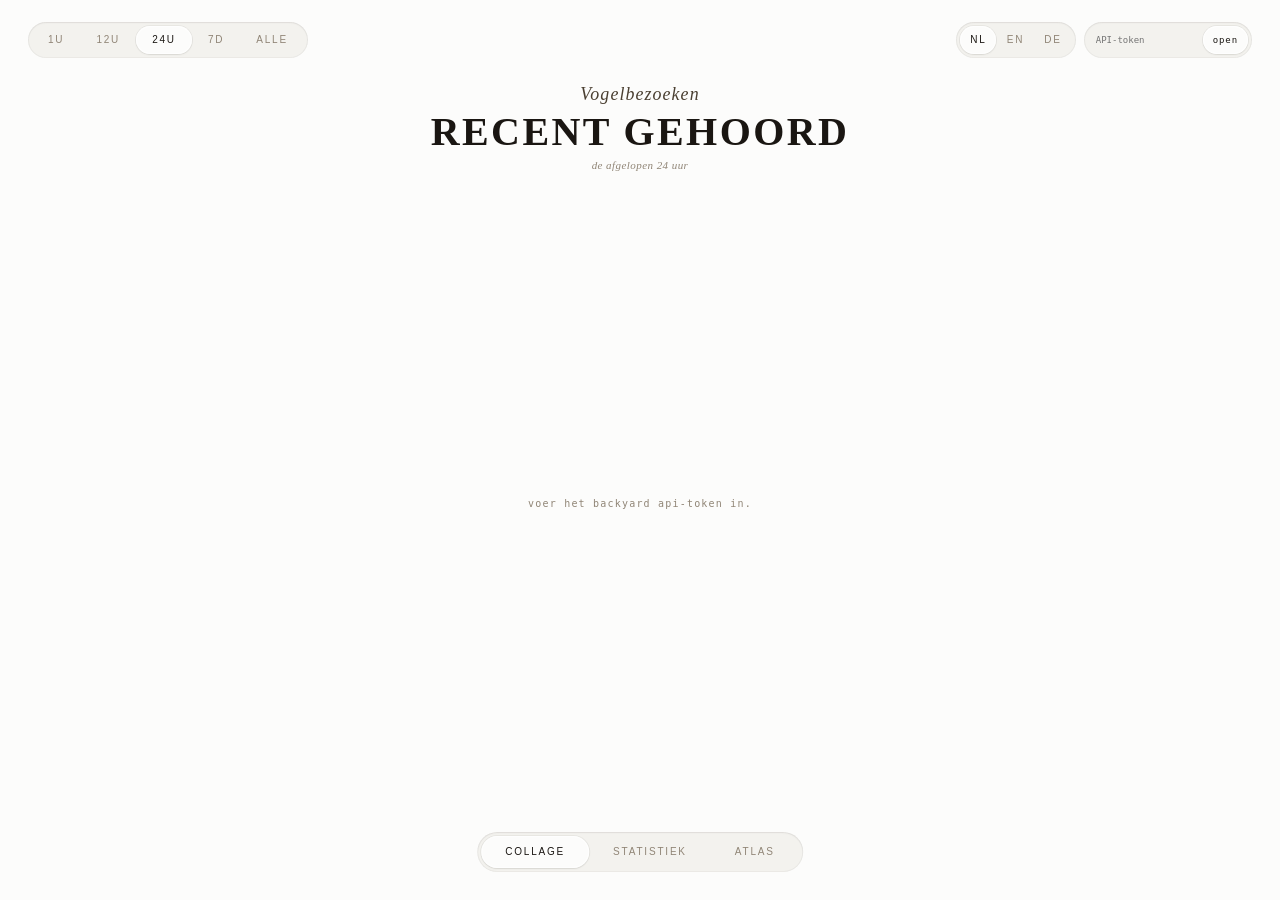
==== commit 6b879dc2: "Add standalone Avian collage PNG exporter and inactive quarter-hour timer" ====
--- a/app/modules/avian_visitors/static/index.html
+++ b/app/modules/avian_visitors/static/index.html
@@ -2,7 +2,7 @@
 <html lang="nl">
 <head>
   <meta charset="utf-8"><meta name="viewport" content="width=device-width,initial-scale=1,viewport-fit=cover"><meta name="referrer" content="no-referrer">
-  <title>Vogelbezoeken</title><link rel="stylesheet" href="./avian-visitors.css?v=atlas-search-3">
+  <title>Vogelbezoeken</title><link rel="stylesheet" href="./avian-visitors.css?v=atlas-search-5">
 </head>
 <body>
   <header class="top">
@@ -48,7 +48,8 @@
       </section>
     </article>
   </div>
-  <script src="./avian-detail.js?v=atlas-search-3"></script>
-  <script src="./avian-visitors.js?v=atlas-search-3"></script>
+  <script src="./avian-detail.js?v=atlas-search-5"></script>
+  <script src="./collage-layout.js?v=collage-export-1"></script>
+  <script src="./avian-visitors.js?v=collage-export-1"></script>
 </body>
 </html>
